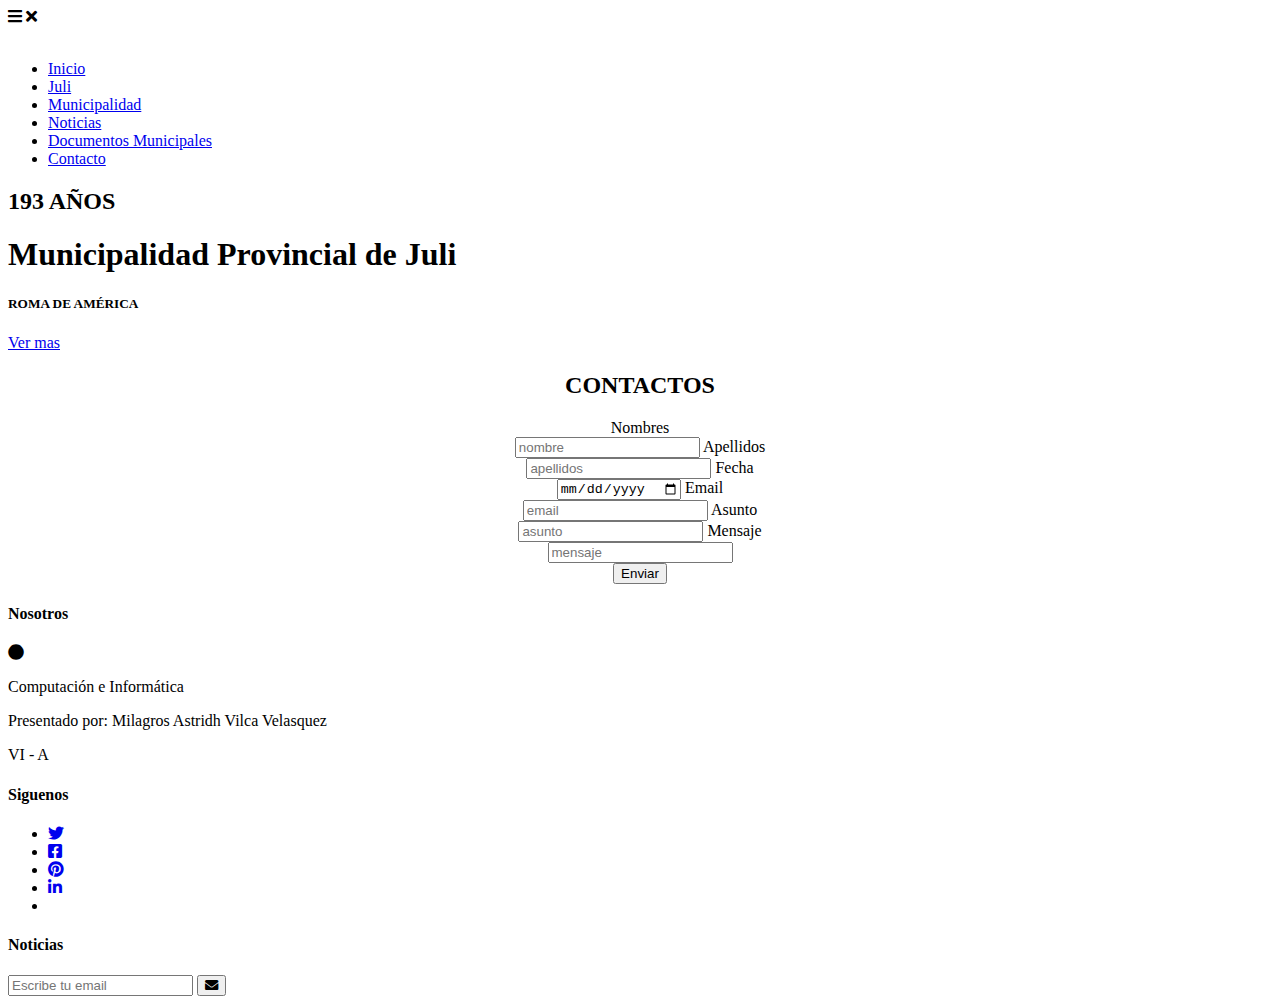
==== contacto.html @ f6f91c2f "Add files via upload" ====
<!DOCTYPE html>
<html lang="en">
<head>
    <meta charset="UTF-8">
    <meta http-equiv="X-UA-Compatible" content="IE=edge">
    <meta name="viewport" content="width=device-width, initial-scale=1.0">
    <title>Juli</title>
    <link rel="stylesheet" href="https://cdnjs.cloudflare.com/ajax/libs/font-awesome/5.11.2/css/all.min.css">
    <link rel="stylesheet" href="css/style.css">
</head>
<body>

    <header>
        <div class="container">
            <nav class="nav">
                <div class="muni-toggle">
                    <i class="fas fa-bars"></i>
                    <i class="fas fa-times"></i>
                </div>
                <a href="#" class="logo">
                    <div class="">
                        <img src="logo.jpeg" alt="">
                    </div>
                </a>
                <ul class="nav-list">
                    <li class="nav-item">
                        <a href="/index.html" class="nav-link active">Inicio</a>
                    </li>
                    <li class="nav-item">
                        <a href="/juli.html" class="nav-link ">Juli</a>
                    </li>
                    <li class="nav-item">
                        <a href="/municipalidad.html" class="nav-link ">Municipalidad</a>
                    </li>
                    <li class="nav-item">
                        <a href="/noticias.html" class="nav-link ">Noticias</a>
                    </li>
                    <li class="nav-item">
                        <a href="/documentos.html" class="nav-link ">Documentos Municipales</a>
                    </li>
                    <li class="nav-item">
                        <a href="/contacto.html" class="nav-link ">Contacto</a>
                    </li>
                </ul>
            </nav>
        </div>
    </header>


    <section class="hero" id="hero">
        <div class="container">
            <h2 class="h2-sub">
                <span class="fil">193 AÑOS</span>
            </h2>
            <h1 class="head">Municipalidad Provincial de Juli</h1>
            <div class="he-des">
                <h5>ROMA DE AMÉRICA</h5>
                <a href="#" class="btn cta-btn">Ver mas</a>
            </div>
        </div>
    </section>

    <center><form >
        <span><h2>CONTACTOS</h2></span>
        <span>Nombres</span><br>
        <input type="text" name="nombre" placeholder="nombre" id="nombre">
        <span>Apellidos</span><br>
        <input type="text" name="apellidos" placeholder="apellidos" id="apellidos">
        <span>Fecha</span><br>
        <input type="date" name="fech" placeholder="fech" id="fech">
        <span>Email</span><br>
        <input type="text" name="email" placeholder="email" id="email">
        <span>Asunto</span><br>
        <input type="text" name="asunto" placeholder="asunto" id="asunto">
        <span>Mensaje</span><br>
        <input type="text" name="mensaje" placeholder="mensaje" id="mensaje">
        <center><button id="enviar" type="submit" name="enviar">Enviar</button></center>
    </form></center>
    
    <footer>
        <div class="container">
            <div class="footer-content">

                <div class="footer-content-about">
                    <h4>Nosotros</h4>
                    <div class="circle">
                        <i class="fas fa-circle"></i>
                    </div>
                    <p>
                        Computación e Informática
                        <p>Presentado por: Milagros Astridh Vilca Velasquez</p>
                        <p>VI - A</p> 
                    </p>
                </div>
                <div class="footer-div">
                    <div class="social-media">
                        <h4>Siguenos</h4>
                        <ul class="social-icons">
                            <li>
                                <a href="#"><i class="fab fa-twitter"></i></a>
                            </li>
                            <li>
                                <a href="#"><i class="fab fa-facebook-square"></i></a>
                            </li>
                            <li>
                                <a href="#"><i class="fab fa-pinterest"></i></a>
                            </li>
                            <li>
                                <a href="#"><i class="fab fa-linkedin-in"></i></a>
                            </li>
                            <li>
                                <a href="#"><i class="fab fa-tripadvisor"></i></a>
                            </li>
                        </ul>
                    </div>
                    <div>
                        <h4>Noticias</h4>
                        <form action="" class="news-form">
                            <input type="text" class="news-input"
                            placeholder="Escribe tu email"
                            >
                            <button class="news-btn" type="submit">
                                <i class="fas fa-envelope"></i>
                            </button>
                        </form>
                    </div>
                </div>

            </div>
        </div>
    </footer>

    <script>

        const selectElement = function(element) {
            return document.querySelector(element);
        }


        let menuToggle = selectElement('.menu-toggle');
        let body = selectElement('body');

        menuToggle.addEventListener('click', function(){
            body.classList.toggle('open');
        })

    </script>

    
</body>
</html>
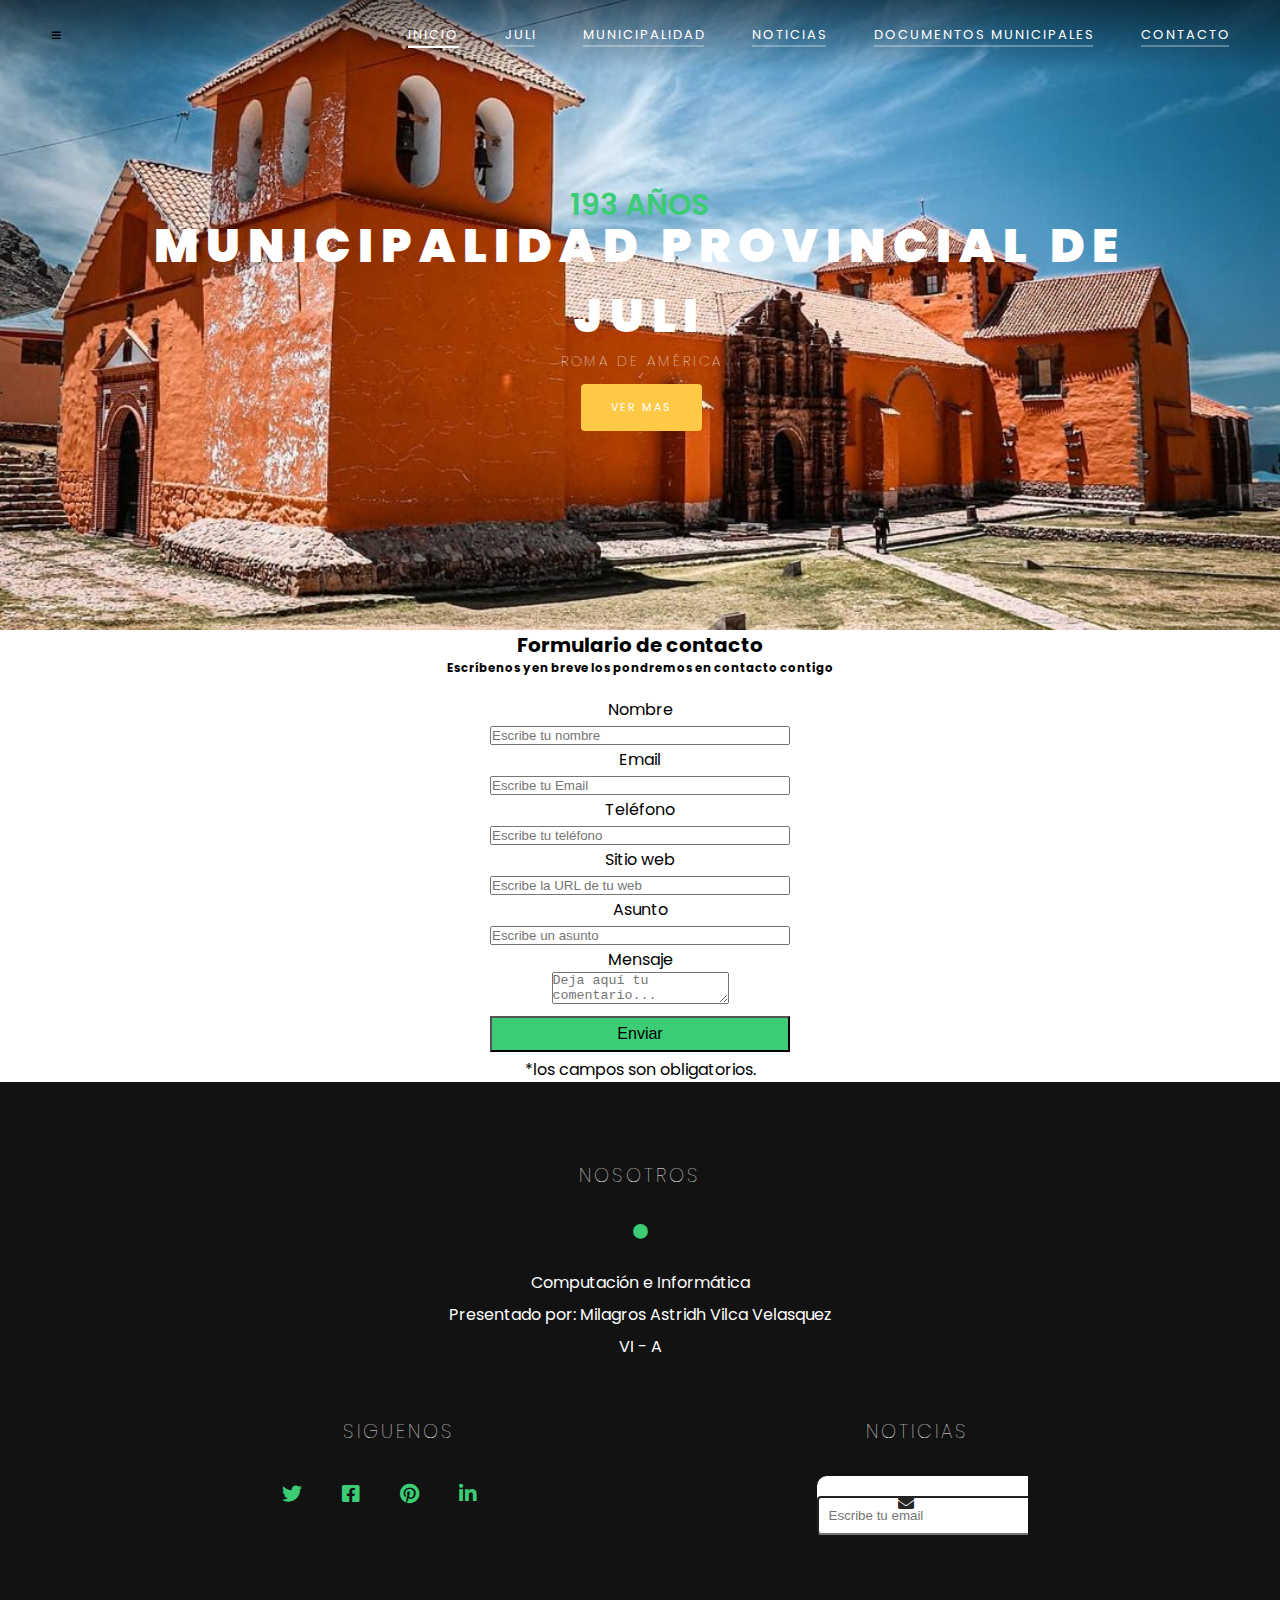
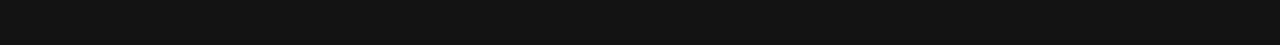
==== commit 34ad2f62: "Add files via upload" ====
--- a/contacto.html
+++ b/contacto.html
@@ -60,22 +60,81 @@
         </div>
     </section>
 
-    <center><form >
-        <span><h2>CONTACTOS</h2></span>
-        <span>Nombres</span><br>
-        <input type="text" name="nombre" placeholder="nombre" id="nombre">
-        <span>Apellidos</span><br>
-        <input type="text" name="apellidos" placeholder="apellidos" id="apellidos">
-        <span>Fecha</span><br>
-        <input type="date" name="fech" placeholder="fech" id="fech">
-        <span>Email</span><br>
-        <input type="text" name="email" placeholder="email" id="email">
-        <span>Asunto</span><br>
-        <input type="text" name="asunto" placeholder="asunto" id="asunto">
-        <span>Mensaje</span><br>
-        <input type="text" name="mensaje" placeholder="mensaje" id="mensaje">
-        <center><button id="enviar" type="submit" name="enviar">Enviar</button></center>
-    </form></center>
+    <html lang="es">
+<head>
+  <meta charset="UTF-8">
+  <title>Formulario de contacto</title>
+
+    
+  </head>
+
+
+<body>  
+  
+  <!-- formulario de contacto en html y css -->  
+
+  <div class="contact_form">
+
+    <center><div class="formulario">      
+      <h1>Formulario de contacto</h1>
+        <h3>Escríbenos y en breve los pondremos en contacto contigo</h3>
+
+
+          <form action="submeter-formulario.php" method="post">       
+
+            
+                <p>
+                  <label for="nombre" class="colocar_nombre">Nombre
+                    <span class="obligatorio"></span>
+                  </label><br>
+                    <input type="text" name="introducir_nombre" id="nombre" required="obligatorio" placeholder="Escribe tu nombre">
+                </p>
+              
+                <p>
+                  <label for="email" class="colocar_email">Email
+                    <span class="obligatorio"></span>
+                  </label><br>
+                    <input type="email" name="introducir_email" id="email" required="obligatorio" placeholder="Escribe tu Email">
+                </p>
+            
+                <p>
+                  <label for="telefone" class="colocar_telefono">Teléfono
+                  </label><br>
+                    <input type="tel" name="introducir_telefono" id="telefono" placeholder="Escribe tu teléfono">
+                </p>    
+              
+                <p>
+                  <label for="website" class="colocar_website">Sitio web
+                  </label><br>
+                    <input type="url" name="introducir_website" id="website" placeholder="Escribe la URL de tu web">
+                </p>    
+              
+                <p>
+                  <label for="asunto" class="colocar_asunto">Asunto
+                    <span class="obligatorio"></span><br>
+                  </label>
+                    <input type="text" name="introducir_asunto" id="assunto" required="obligatorio" placeholder="Escribe un asunto">
+                </p>    
+              
+                <p>
+                  <label for="mensaje" class="colocar_mensaje">Mensaje
+                    <span class="obligatorio"></span><br>
+                </label>                     
+                    <textarea name="introducir_mensaje" class="texto_mensaje" id="mensaje" required="obligatorio" placeholder="Deja aquí tu comentario..."></textarea> 
+                </p>                    
+              
+                <button type="submit" name="enviar_formulario" id="enviar"><p>Enviar</p></button>
+
+                <p class="aviso">
+                  <span class="obligatorio">*</span>los campos son obligatorios.
+                </p>          
+            
+          </form>
+    </div>  </center>
+  </div>
+
+</body>
+</html>
     
     <footer>
         <div class="container">
--- a/css/style.css
+++ b/css/style.css
@@ -0,0 +1,510 @@
+@import url('https://fonts.googleapis.com/css2?family=Poppins:ital,wght@0,200;0,300;0,400;0,500;0,600;1,200;1,300;1,400&display=swap');
+
+
+/*Globales*/
+*,
+*::before,
+*::after {
+    margin: 0;
+    padding: 0;
+    box-sizing: border-box;
+}
+
+html {
+    font-family: 'Poppins', sans-serif;
+    font-size: 10px;
+    color: #000;
+    scroll-behavior: smooth;
+}
+
+body {
+    overflow-x: hidden;
+}
+
+section {
+    padding: 3.9rem 0;
+    overflow: hidden;
+}
+
+img {
+    width: 100%;
+    max-width: 100%;
+}
+
+a {
+    text-decoration: none;
+}
+
+p {
+    font-size: 1.6rem;
+}
+
+.container {
+    width: 100%;
+    max-width: 122.5rem;
+    margin:  0 auto;
+    padding: 0 2.4rem;
+}
+
+/*Header*/
+header {
+    width: 100%;
+    position: absolute;
+    top: 0;
+    left: 0;
+    z-index: 1;
+    background-image: linear-gradient(to bottom, rgba(0,0,0,.5), transparent);
+}
+.nav {
+    height: 7.2rem;
+    display: flex;
+    align-items: center;
+    justify-content: center;
+}
+
+.menu-toggle {
+    color: #fff;
+    font-size: 2.2rem;
+    position: absolute;
+    top: 50%;
+    transform: translateY(-50%);
+    right: 2.5rem;
+    cursor: pointer;
+    z-index: 1500;
+}
+
+.fa-times {
+    display: none;
+}
+
+.nav-list {
+    list-style: none;
+    position: fixed;
+    top: 0;
+    left: 0;
+    width: 80%;
+    height: 100vh;
+    background-color: #252525;
+    padding: 4.4rem;
+    display: flex;
+    flex-direction: column;
+    justify-content: space-around;
+    z-index: 1250;
+    transform: translateX(-100%);
+   
+}
+
+.nav::before {
+    content: '';
+    position: fixed;
+    top: 0;
+    left: 0;
+    width: 100vw;
+    height: 100vh;
+    background-color: rgba(0, 0, 0, .8);
+    z-index: 1000;
+    opacity: 0;
+    transform: scale(0);
+    transition: opacity .5s;
+
+}
+
+.open .fa-times {
+    display: block;
+}
+
+.open .fa-bars {
+    display: none;
+}
+
+.open .nav-list {
+    transform: translateX(0);
+}
+.open .nav::before{
+    opacity: 1;
+    transform: scale(1);
+}
+
+.logo {
+    color: #fff;
+    font-size: 2rem;
+    font-weight: 600;
+}
+
+.nav-item {
+    border-bottom: 2px solid rgba(255, 255, 255, .3);
+}
+
+.nav-link {
+    display: block;
+    color: #fff;
+    text-transform: uppercase;
+    font-size: 1.6rem;
+    letter-spacing: 2px;
+    margin-right: -2px;
+}
+
+.nav-link:hover {
+    color: #3bcc75;
+}
+
+/*Hero*/
+
+
+.hero {
+    width: 100%;
+    height: 70vh;
+    background: url("../images/hero.jpg") center no-repeat;
+    background-size: cover;
+    display: flex;
+    align-items: center;
+    text-align: center;
+}
+
+.h2-sub {
+    font-size: 3rem;
+    font-family: 'Poppins', sans-serif;
+    color: #3bcc75;
+    font-weight: 600;
+    line-height: .4;
+}
+
+.fil {
+    text-transform: uppercase;
+    font-size: 3rem;
+}
+
+.head {
+    color: #fff;
+    font-size: 3.7rem;
+    font-family: 'Poppins', sans-serif;
+    text-transform: uppercase;
+    font-weight: 900;
+    letter-spacing: .5rem;
+}
+
+.circle {
+    font-size: 1.5rem;
+    color: #3bcc75;
+    margin: 0 1.6rem;
+}
+
+.he-des h5 {
+    color: #fff;
+    font-size: 1.4rem;
+    font-weight: 100;
+    text-transform: uppercase;
+    margin-bottom: 1.2rem;
+    letter-spacing: 3px;
+    margin-right: -3px;
+}
+
+.btn {
+    display: inline-block;
+    text-transform: uppercase;
+    letter-spacing: 2px;
+    margin-right: -2px;
+}
+
+.cta-btn {
+    font-size: 1.1rem;
+    background-color: #ffc845;
+    padding: 1.5rem 3rem;
+    color: #fff;
+    border-radius: .4rem;
+}
+.cta-btn:hover,
+.cta-btn:focus {
+    color: #fff;
+    background-color: #3bcc75;
+}
+
+
+.global {
+    text-align: center;
+    margin-top: 3.9rem;
+}
+
+.dis-sto .global {
+    margin-top: 6.9rem;
+}
+
+.global .circle {
+    color: #3bcc75;
+    margin: 2.4rem 0;
+}
+
+.hea-dark {
+    color: #252525;
+    letter-spacing: .5rem;
+    margin-right: -.5rem;
+}
+
+.global .h2-sub {
+    letter-spacing: -1px;
+    line-height: .42;
+}
+
+.res-info {
+    text-align: center;
+}
+
+.res-des {
+    margin-bottom: 3rem;
+}
+
+.res-des p {
+    line-height: 1.6;
+    margin-bottom: 2.4rem
+}
+
+
+/*menu*/
+
+.taste {
+    background: url("../images/taste.jpg") center no-repeat;
+    background-size: cover;
+}
+
+.bt {
+    min-height: 65vh;
+    display: flex;
+    align-items: center;
+}
+
+
+/*platillos*/
+
+.image-group {
+    display: grid;
+    grid-template-columns: repeat(2, 1fr);
+    grid-gap: 1.5rem;
+}
+
+.disco .res-des {
+    padding-top: 3rem;
+    margin-bottom: 0;
+}
+
+.pb {
+    background: url("../images/oet222.jpg") center no-repeat;
+    background-size: cover;
+}
+
+
+/*footer*/
+footer {
+    padding: 7.9rem 0;
+    background-color: #121212;
+    color: #fff;
+    text-align: center;
+    position: relative;
+}
+
+.footer-content {
+    overflow: hidden;
+}
+
+.footer-content h4 {
+    font-size: 1.9rem;
+    text-transform: uppercase;
+    font-weight: 100;
+    letter-spacing: 3px;
+    margin-bottom: 3rem;
+}
+
+.footer-content .circle{
+    margin: 2.4rem 0;
+}
+
+.footer-content-about {
+    margin-bottom: 5.4rem;
+}
+
+.footer-content-about p {
+    line-height: 2;
+}
+
+.social-icons {
+    list-style: none;
+    margin-bottom: 5.4rem;
+    display: flex;
+    justify-content: center;
+}
+
+.social-icons i {
+    font-size: 2rem;
+    color: #3bcc75;
+    padding: .8rem 2rem;
+    
+}
+
+.social-icons i:hover,
+.social-icons i:focus {
+    color: #ffc845;
+}
+
+.news-form {
+    width: 100%;
+    position: relative;
+    display: flex;
+    justify-content: center;
+
+}
+
+.news-input {
+    width: 100%;
+    max-width: 25rem;
+    padding: 1rem;
+    border-radius: .4rem;
+}
+.news-btn {
+    background: transparent;
+    border: none;
+    color: #252525;
+    cursor: pointer;
+    font-size: 1.6rem;
+    padding: 1px .6rem;
+    position: absolute;
+    top: 30%;
+    margin-left: 20.5rem;
+}
+
+@media screen and (min-width: 900px) {
+
+    section {
+        padding: 7.9rem;
+    }
+
+    .menu-toggle {
+        display: none;
+    }
+
+    .nav {
+        justify-content: space-between;
+    }
+
+    .nav-list {
+        position: initial;
+        width: initial;
+        height: initial;
+        background-color: transparent;
+        padding: 0;
+        justify-content: initial;
+        flex-direction: row;
+        transform: initial;
+        transition: initial;
+    }
+
+    .nav-item {
+        margin: 0 2.4rem;
+    }
+
+    .nav-item:last-child {
+        margin-right: 0;
+    }
+
+    .nav-link {
+        font-size: 1.3rem;
+    }
+
+    .active {
+        position: relative;
+    }
+    .active::before {
+        content: '';
+        position: absolute;
+        width: 100%;
+        height: 2px;
+        background-color: #fff;
+        left: 0;
+        bottom: -3px;
+    }
+
+    .h2-sub {
+        font-size: 3rem;
+    }
+
+    .fil {
+        font-size: 3rem;
+    }
+    .head {
+        font-size: 4.7rem;
+        letter-spacing: .8rem;
+    }
+
+    .res-info {
+        display: flex;
+        align-items: center;
+    }
+
+    .res-info > div {
+        flex: 1;
+    }
+
+    .pad-rig {
+        padding-right: 7rem;
+    }
+
+    .footer-content {
+        max-width: 77.5rem;
+        margin: auto;
+    }
+
+    .footer-content-about {
+        max-width: 51.3rem;
+        margin:  0 auto 5.4rem;
+    }
+
+    .footer-div{
+        display: flex;
+        justify-content: space-between;
+    }
+
+    .social-media,
+    .news-form {
+        width: 100%;
+        max-width: 27.3rem;
+        margin: 0 1rem;
+    }
+
+   .news-btn {
+       margin-left: 7.5rem;
+   }
+    
+}
+.columna {
+    float:left;
+    width: 50%;
+    padding: 100px;
+  }
+  
+  .fila::after {
+    content: "";
+    clear: both;
+    display: table;
+  }
+
+  form{
+    text-align: center;
+    background-color: rgb(255, 255, 255);
+    border-radius: 10px;
+    border: none;
+    display: flex;
+    flex-wrap: wrap;
+    flex-direction: column;
+    align-content: center;
+    width: 30%;
+    padding-top: 2rem;
+}
+
+input{
+    width: 300px;
+}
+
+#enviar {
+    background-color:  #3bcc75;
+    padding: 7px;
+    margin: 5px;
+    width: 300px;
+}